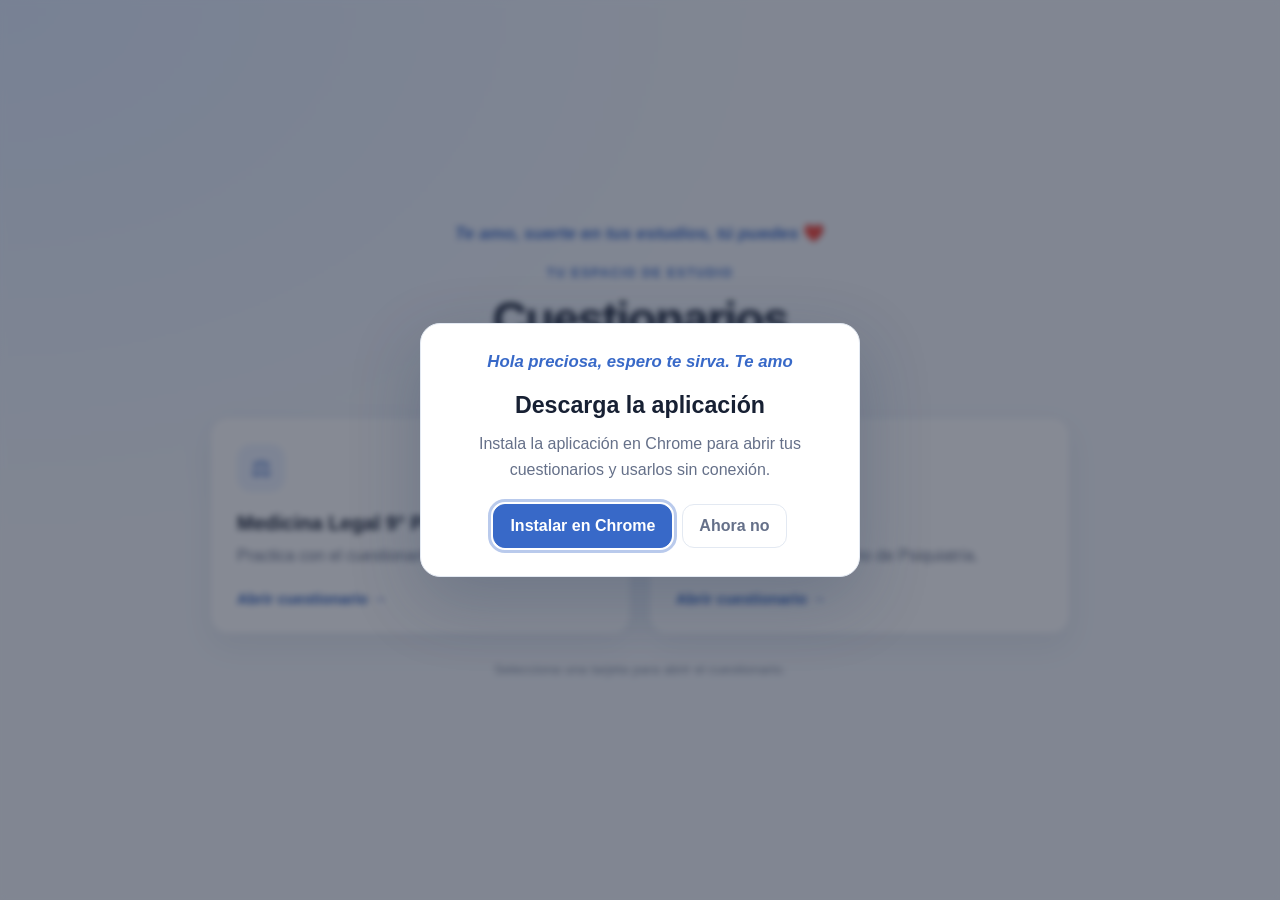
==== index.html @ f827d16d "first commit" ====
<!DOCTYPE html>
<html lang="es">

<head>
    <meta charset="UTF-8">
    <meta name="viewport" content="width=device-width, initial-scale=1.0">
    <meta name="theme-color" content="#3869c8">
    <meta name="apple-mobile-web-app-capable" content="yes">
    <meta name="apple-mobile-web-app-status-bar-style" content="default">
    <link rel="manifest" href="./manifest.webmanifest">
    <link rel="apple-touch-icon" href="./images/icons/icon-192x192.png">
    <title>Simulador de Examenes| Cuestionarios</title>
    <style>
        :root {
            color-scheme: light;
            font-family: Inter, "Segoe UI", Arial, sans-serif;
            color: #172033;
            background: #f4f7fb;
            font-synthesis: none;
            text-rendering: optimizeLegibility;
        }

        * {
            box-sizing: border-box;
        }

        body {
            min-height: 100vh;
            margin: 0;
            padding: 48px 20px;
            display: grid;
            place-items: center;
            background:
                radial-gradient(ellipse at top left, #e1edff 0, transparent 42%),
                #f4f7fb;
        }

        main {
            width: min(100%, 860px);
        }

        .intro {
            margin-bottom: 32px;
            text-align: center;
        }

        .love-note {
            margin: 0 0 22px;
            color: #3869c8;
            font-size: 1.08rem;
            text-align: center;
        }

        .eyebrow {
            margin: 0 0 12px;
            color: #3869c8;
            font-size: 0.78rem;
            font-weight: 700;
            letter-spacing: 0.12em;
            text-transform: uppercase;
        }

        h1 {
            margin: 0;
            font-size: clamp(2rem, 5vw, 3rem);
            letter-spacing: -0.04em;
        }

        .intro p:last-child {
            margin: 12px 0 0;
            color: #657089;
            font-size: 1.05rem;
            line-height: 1.6;
        }

        .quiz-list {
            display: grid;
            grid-template-columns: repeat(2, minmax(0, 1fr));
            gap: 18px;
        }

        .quiz-card {
            display: flex;
            min-height: 190px;
            flex-direction: column;
            align-items: flex-start;
            padding: 26px;
            border: 1px solid #e3e9f2;
            border-radius: 18px;
            background: #fff;
            box-shadow: 0 12px 32px rgb(30 55 90 / 7%);
            color: inherit;
            text-decoration: none;
            transition: transform 160ms ease, box-shadow 160ms ease, border-color 160ms ease;
        }

        .quiz-card:hover {
            transform: translateY(-3px);
            border-color: #b8cdf4;
            box-shadow: 0 18px 38px rgb(30 55 90 / 12%);
        }

        .quiz-card:focus-visible {
            outline: 3px solid #3869c8;
            outline-offset: 4px;
        }

        .icon {
            display: grid;
            width: 48px;
            height: 48px;
            margin-bottom: 20px;
            place-items: center;
            border-radius: 14px;
            background: #edf3ff;
            color: #3869c8;
            font-size: 1.45rem;
        }

        .quiz-card h2 {
            margin: 0;
            font-size: 1.25rem;
        }

        .quiz-card p {
            margin: 9px 0 0;
            color: #657089;
            line-height: 1.5;
        }

        .open-link {
            margin-top: auto;
            padding-top: 22px;
            color: #285bb9;
            font-size: 0.95rem;
            font-weight: 700;
        }

        footer {
            margin-top: 28px;
            color: #8791a5;
            font-size: 0.85rem;
            text-align: center;
        }

        .install-dialog {
            width: min(calc(100% - 32px), 440px);
            padding: 0;
            border: 1px solid #e3e9f2;
            border-radius: 20px;
            background: #fff;
            color: #172033;
            box-shadow: 0 24px 70px rgb(30 55 90 / 24%);
        }

        .install-dialog::backdrop {
            background: rgb(23 32 51 / 52%);
            backdrop-filter: blur(3px);
        }

        .install-content {
            padding: 28px;
            text-align: center;
        }

        .install-love {
            margin: 0 0 20px;
            color: #3869c8;
            font-size: 1.05rem;
        }

        .install-content h2 {
            margin: 0;
            font-size: 1.45rem;
        }

        .install-description {
            margin: 12px 0 22px;
            color: #657089;
            line-height: 1.6;
        }

        .install-actions {
            display: flex;
            flex-wrap: wrap;
            justify-content: center;
            gap: 10px;
        }

        .install-actions button {
            min-height: 44px;
            padding: 10px 16px;
            border: 1px solid #3869c8;
            border-radius: 12px;
            background: #3869c8;
            color: #fff;
            cursor: pointer;
            font: inherit;
            font-weight: 700;
        }

        .install-actions .install-close {
            border-color: #e3e9f2;
            background: #fff;
            color: #657089;
        }

        .install-actions button:focus-visible {
            outline: 3px solid rgb(56 105 200 / 35%);
            outline-offset: 2px;
        }

        @media (max-width: 600px) {
            body {
                padding: 36px 16px;
            }

            .quiz-list {
                grid-template-columns: 1fr;
            }

            .quiz-card {
                min-height: 170px;
            }
        }

        @media (prefers-reduced-motion: reduce) {
            *,
            *::before,
            *::after {
                scroll-behavior: auto !important;
                transition-duration: 0.01ms !important;
            }
        }
    </style>
</head>

<body>
    <dialog id="install-dialog" class="install-dialog" aria-labelledby="install-title"
        aria-describedby="install-description">
        <div class="install-content">
            <p class="install-love"><strong><em>Hola preciosa, espero te sirva. Te amo</em></strong></p>
            <h2 id="install-title">Descarga la aplicación</h2>
            <p id="install-description" class="install-description">
                Instala la aplicación para abrir tus cuestionarios y usarlos sin conexión.
            </p>
            <div class="install-actions">
                <button id="install-app-button" type="button">Descargar aplicación</button>
                <button id="install-close-button" class="install-close" type="button">Ahora no</button>
            </div>
        </div>
    </dialog>

    <main>
        <header class="intro">
            <p class="love-note"><strong><em>Te amo, suerte en tus estudios, tú puedes ❤️</em></strong></p>
            <p class="eyebrow">Tu espacio de estudio</p>
            <h1>Cuestionarios</h1>
            <p>Elige una materia para comenzar a practicar.</p>
        </header>

        <nav class="quiz-list" id="quiz-list" aria-label="Cuestionarios disponibles"></nav>

        <footer>Selecciona una tarjeta para abrir el cuestionario.</footer>
    </main>

    <script>
        const cuestionarios = [
            {
                titulo: "Medicina Legal 9° P2",
                descripcion: "Practica con el cuestionario de Medicina Legal.",
                icono: "⚖",
                archivo: "Cuestionarios/MedLegal%205_2.html"
            },
            {
                titulo: "Psiquiatría 9° P2",
                descripcion: "Practica con el cuestionario de Psiquiatría.",
                icono: "🧠",
                archivo: "Cuestionarios/Psiquiatria%205_2.html"
            }
        ];

        const listaCuestionarios = document.querySelector("#quiz-list");

        cuestionarios.forEach((cuestionario) => {
            const tarjeta = document.createElement("a");
            tarjeta.className = "quiz-card";
            tarjeta.href = cuestionario.archivo;

            const icono = document.createElement("span");
            icono.className = "icon";
            icono.setAttribute("aria-hidden", "true");
            icono.textContent = cuestionario.icono;

            const titulo = document.createElement("h2");
            titulo.textContent = cuestionario.titulo;

            const descripcion = document.createElement("p");
            descripcion.textContent = cuestionario.descripcion;

            const abrir = document.createElement("span");
            abrir.className = "open-link";
            abrir.append("Abrir cuestionario ");

            const flecha = document.createElement("span");
            flecha.setAttribute("aria-hidden", "true");
            flecha.textContent = "→";
            abrir.append(flecha);

            tarjeta.append(icono, titulo, descripcion, abrir);
            listaCuestionarios.append(tarjeta);
        });
    </script>
    <script src="./pwa.js" defer></script>
</body>

</html>
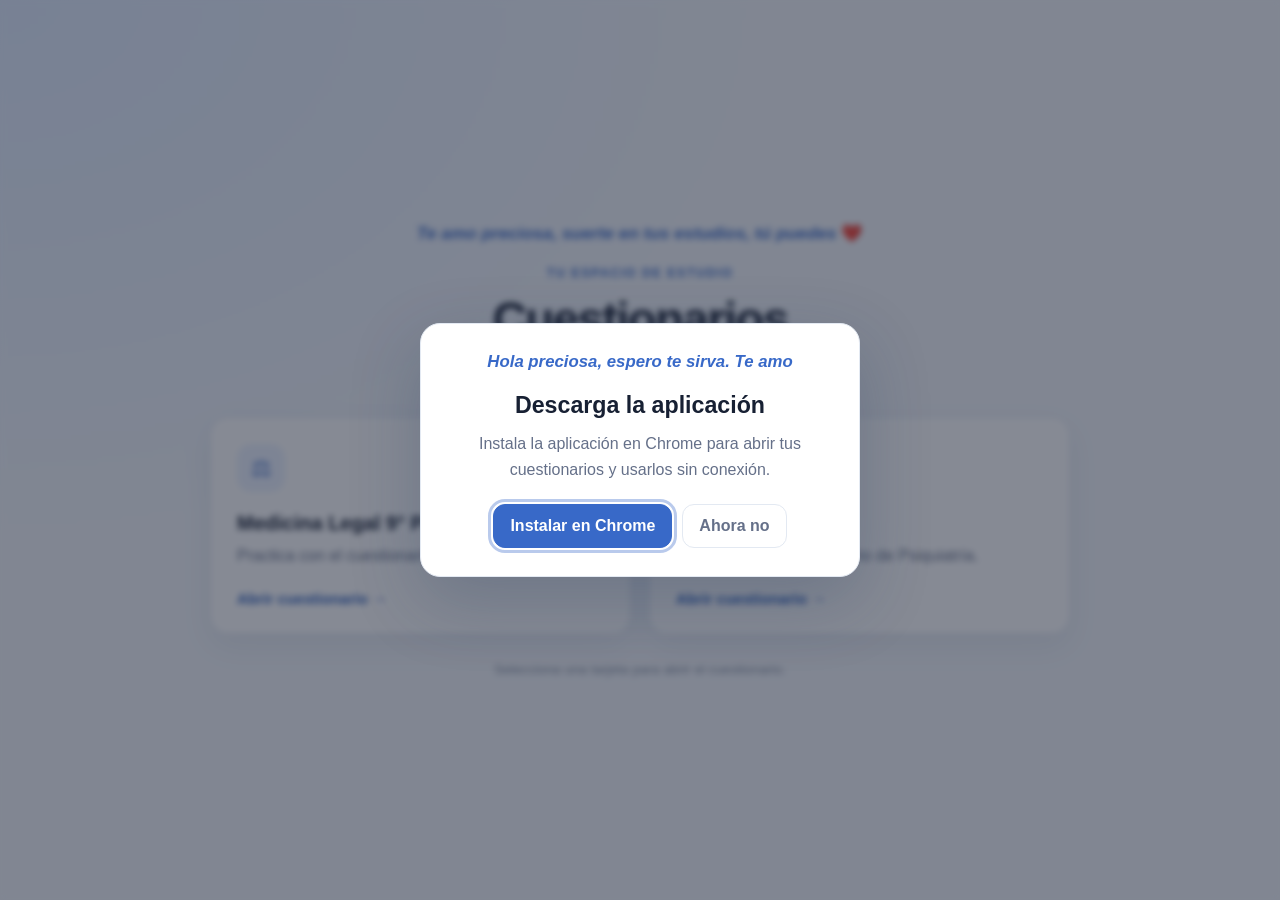
==== commit fc039390: "Actualizacion mecicina legal" ====
--- a/index.html
+++ b/index.html
@@ -253,7 +253,7 @@
 
     <main>
         <header class="intro">
-            <p class="love-note"><strong><em>Te amo, suerte en tus estudios, tú puedes ❤️</em></strong></p>
+            <p class="love-note"><strong><em>Te amo preciosa, suerte en tus estudios, tú puedes ❤️</em></strong></p>
             <p class="eyebrow">Tu espacio de estudio</p>
             <h1>Cuestionarios</h1>
             <p>Elige una materia para comenzar a practicar.</p>
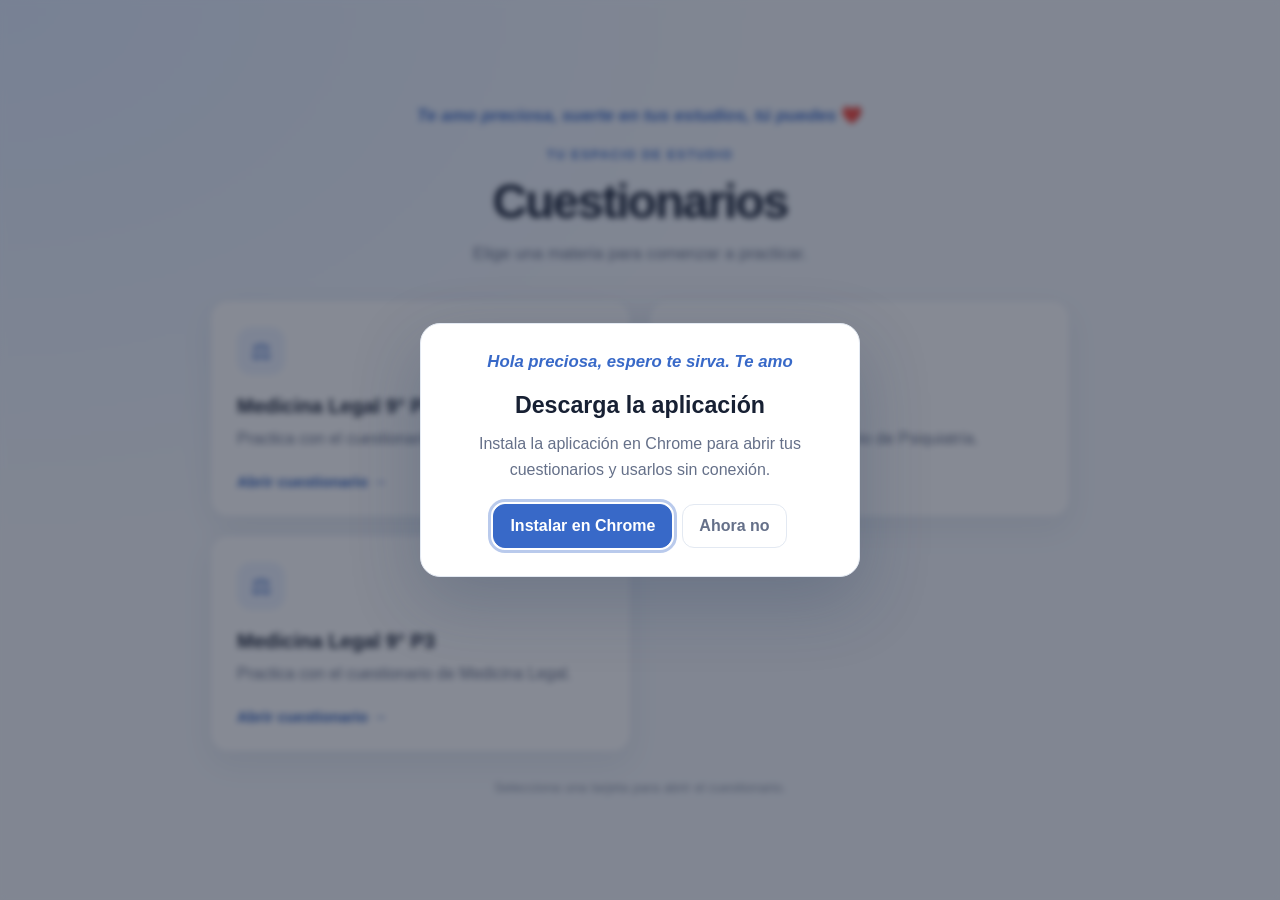
==== commit fe013170: "feat: Se agrego cuestionario de medicina legar noveno semestre parcial tres." ====
--- a/index.html
+++ b/index.html
@@ -277,6 +277,12 @@
                 descripcion: "Practica con el cuestionario de Psiquiatría.",
                 icono: "🧠",
                 archivo: "Cuestionarios/Psiquiatria%205_2.html"
+            },
+            {
+                titulo: "Medicina Legal 9° P3",
+                descripcion: "Practica con el cuestionario de Medicina Legal.",
+                icono: "⚖",
+                archivo: "Cuestionarios/MedLegal 9_3.html"
             }
         ];
 
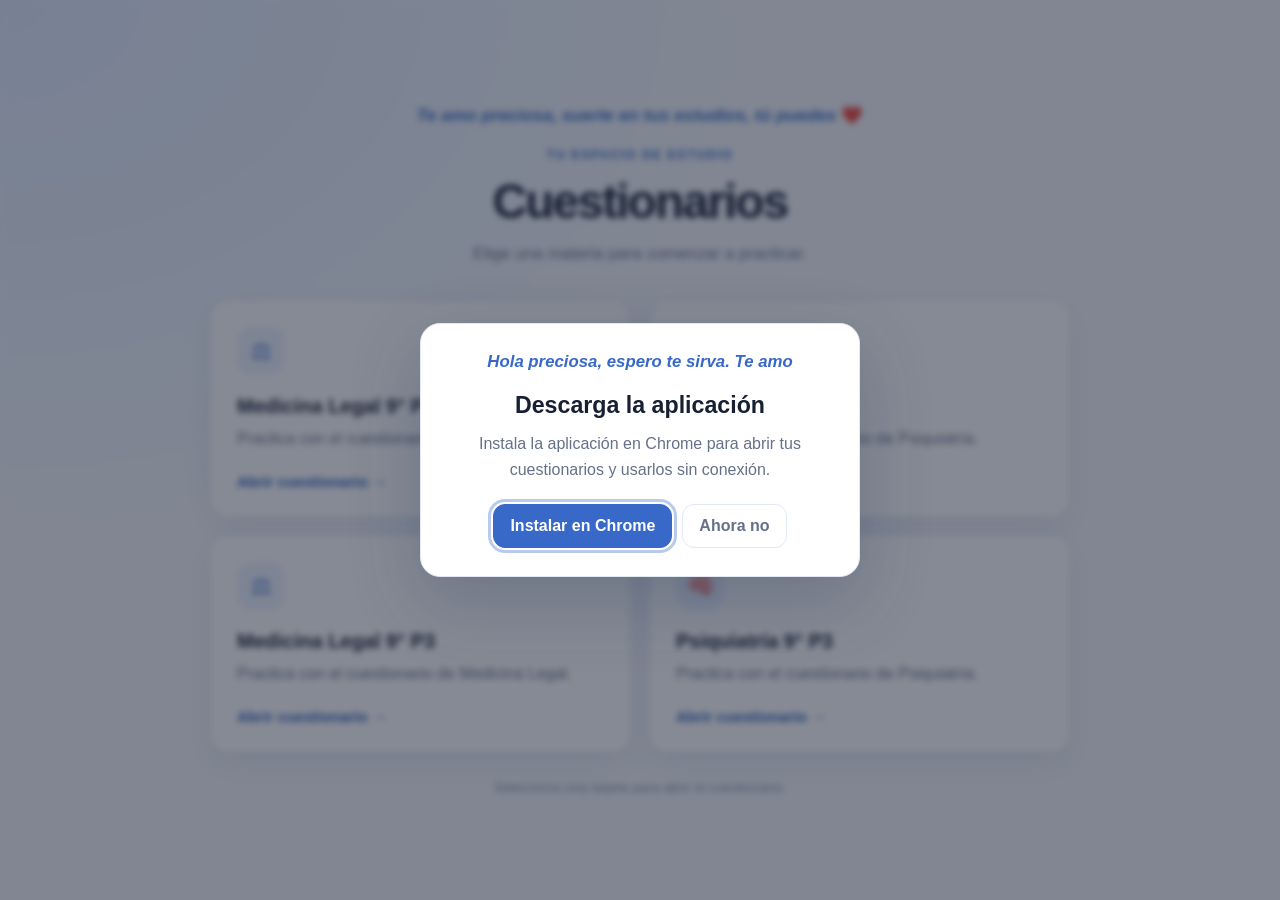
==== commit 0e5a1f64: "feat: Cuestionario psiquiatria 9_3" ====
--- a/index.html
+++ b/index.html
@@ -283,7 +283,13 @@
                 descripcion: "Practica con el cuestionario de Medicina Legal.",
                 icono: "⚖",
                 archivo: "Cuestionarios/MedLegal 9_3.html"
-            }
+            },
+            {
+                titulo: "Psiquiatría 9° P3",
+                descripcion: "Practica con el cuestionario de Psiquiatría.",
+                icono: "🧠",
+                archivo: "Cuestionarios/Psiquiatria9_3.html"
+            },
         ];
 
         const listaCuestionarios = document.querySelector("#quiz-list");
